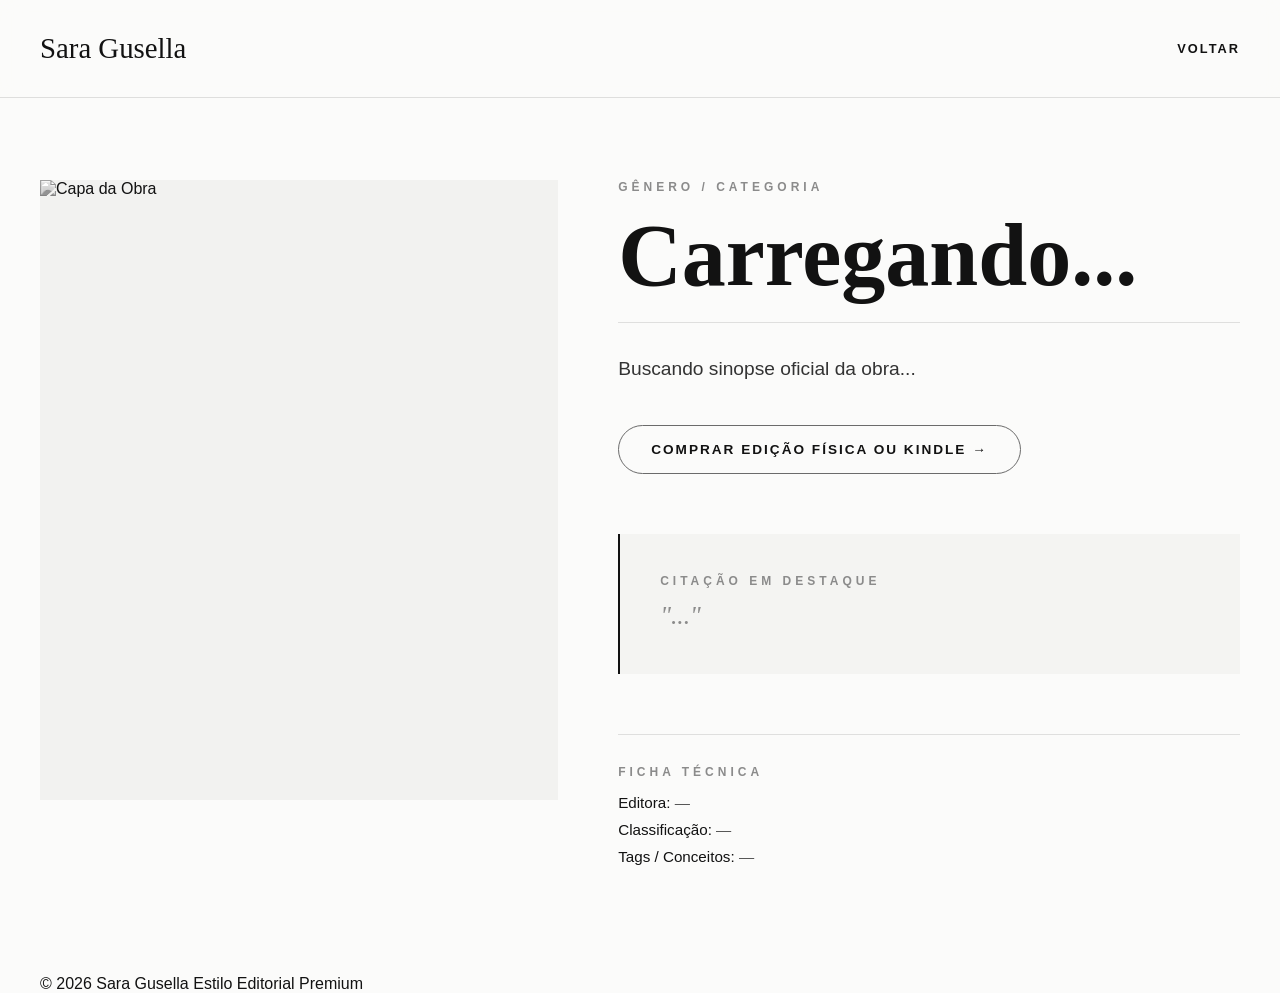
==== book-details.html @ 02fc88fa "primeira versão" ====
<!DOCTYPE html>
<html lang="pt-BR">
<head>
    <meta charset="UTF-8">
    <meta name="viewport" content="width=device-width, initial-scale=1.0">
    <title>Sara Gusella — Detalhes da Obra</title>
    <link rel="stylesheet" href="styles.css">
    
    <script src="https://cdnjs.cloudflare.com/ajax/libs/gsap/3.12.2/gsap.min.js" defer></script>
    <script src="https://cdnjs.cloudflare.com/ajax/libs/gsap/3.12.2/ScrollTrigger.min.js" defer></script>
    <script src="books-data.js" defer></script>
    <script src="book-details.js" defer></script>
</head>
<body>

    <header class="navbar_component">
        <a href="index.html" class="navbar_logo">Sara Gusella</a>
        <a href="index.html" class="navbar_menu-custom" style="text-decoration:none; color:inherit;">Voltar</a>
    </header>

    <main class="container-default">
        <section class="section_book-hero">
            <div class="book-hero_grid">
                
                <div class="book-sticky-cover" id="cover-frame">
                    <img id="dynamic-cover" src="" alt="Capa da Obra">
                </div>
                
                <div class="book-details_content">
                    <span class="editorial-label" id="dynamic-genre">Gênero / Categoria</span>
                    <h1 class="book-meta-headline" id="dynamic-title">Carregando...</h1>
                    
                    <div class="howkins-line" style="margin-bottom: 30px;"></div>
                    
                    <p class="book-extended-desc" id="dynamic-desc">Buscando sinopse oficial da obra...</p>
                    
                    <a href="#" id="dynamic-amazon-link" target="_blank" class="howkins-btn-round" style="display: inline-block; text-decoration: none;">Comprar Edição Física ou Kindle →</a>
                    
                    <div class="preview-chapter_box">
                        <span class="editorial-label" style="margin-bottom: 10px;">Citação em Destaque</span>
                        <p class="preview-text" id="dynamic-quote">"..."</p>
                    </div>

                    <div class="technical-specs-box">
                        <span class="editorial-label" style="margin-bottom: 15px;">Ficha Técnica</span>
                        <div class="spec-item"><strong>Editora:</strong> <span id="dynamic-publisher">—</span></div>
                        <div class="spec-item"><strong>Classificação:</strong> <span id="dynamic-volume">—</span></div>
                        <div class="spec-item"><strong>Tags / Conceitos:</strong> <span id="dynamic-specs">—</span></div>
                    </div>
                </div>

            </div>
        </section>

        <div class="footer_bottom-bar">
            <span>© 2026 Sara Gusella</span>
            <span>Estilo Editorial Premium</span>
        </div>
    </main>
</body>
</html>
---- styles.css ----
* {
    margin: 0;
    padding: 0;
    box-sizing: border-box;
    -webkit-font-smoothing: antialiased;
}

:root {
    --bg-main: #fbfbfa;
    --text-dark: #121212;
    --text-muted: #8b8b8b;

    --line-color: rgba(18, 18, 18, 0.12);
    --font-serif: 'Instrument Serif', serif;
    --font-sans: 'Mona Sans', sans-serif;
    --howkins-gradient: linear-gradient(135deg, #b83321, #db5c3d);
}

html, body {
    background-color: var(--bg-main);
    color: var(--text-dark);
    font-family: var(--font-sans);
    overflow-x: hidden;
    scroll-behavior: smooth;
}

img, .editorial-book-card, .text-line-wrapper, .course-row-item, .gallery-floating_item, video {
    will-change: transform, opacity;
}

.howkins-line {
    width: 100%;
    height: 1px;
    background-color: var(--line-color);
    transform-origin: left;
}

.container-default {
    max-width: 1400px;
    width: 100%;
    margin: 0 auto;
    padding: 0 40px;
}

.editorial-label {
    font-size: 0.75rem;
    text-transform: uppercase;
    letter-spacing: 4px;
    color: var(--text-muted);
    margin-bottom: 20px;
    display: block;
    font-weight: 600;
}

/* =========================================================================
   MOTION UTILITIES
   ========================================================================= */
.text-line-wrapper {
    overflow: hidden;
    position: relative;
    display: block;
}

.text-line-child {
    display: block;
    transform: translateY(100%);
    opacity: 0;
}

/* =========================================================================
   NAVBAR & FIXED STRUCTURE
   ========================================================================= */
.navbar_component {
    position: fixed;
    top: 0;
    left: 0;
    width: 100%;
    display: flex;
    justify-content: space-between;
    align-items: center;
    padding: 32px 40px;
    z-index: 100;
    background: rgba(251, 251, 250, 0.85);
    backdrop-filter: blur(12px);
    -webkit-backdrop-filter: blur(12px);
    border-bottom: 1px solid var(--line-color);
}

.navbar_logo {
    font-family: var(--font-serif);
    font-size: 1.8rem;
    font-weight: 500;
    color: var(--text-dark);
    text-decoration: none;
}

.navbar_menu-custom {
    display: flex;
    align-items: center;
    gap: 8px;
    cursor: pointer;
    font-size: 0.8rem;
    text-transform: uppercase;
    letter-spacing: 2px;
    font-weight: 600;
}

.menu_icon-lines span {
    display: block;
    width: 22px;
    height: 1px;
    background-color: var(--text-dark);
    margin: 5px 0;
}

/* =========================================================================
   PÁGINA PRINCIPAL
   ========================================================================= */
.section_home-header {
    min-height: 100vh;
    padding-top: 140px;
    display: flex;
    flex-direction: column;
    justify-content: space-between;
    background: var(--howkins-gradient);
    color: #fbfbfa;
    position: relative;
    padding-bottom: 60px;
}

.home-header_element {
    padding: 40px 0;
    text-align: center;
}

.hero-title-large {
    font-family: var(--font-serif);
    font-size: 10vw;
    line-height: 0.95;
    font-weight: 400;
    letter-spacing: -2px;
}

.hero-title-large em {
    font-style: italic;
    color: rgb(179, 181, 179);
}

.home-header_stories-wrap {
    width: 100%;
    margin-top: 60px;
    padding-bottom: 40px;
}

.home-header_stories {
    display: grid;
    grid-template-columns: 1fr;
    gap: 20px;
    max-width: 1200px;
    margin: 0 auto;
}

@media (min-width: 768px) {
    .home-header_stories { grid-template-columns: 1.1fr 0.9fr; }
}

.home-header_story {
    width: 100%;
    height: 520px;
    overflow: hidden;
    background-color: #f2f2f0;
}

.home-header_story img {
    width: 100%;
    height: 100%;
    object-fit: cover;
    filter: grayscale(100%);
    transition: filter 0.6s cubic-bezier(0.16, 1, 0.3, 1);
}

.home-header_story:hover img {
    filter: grayscale(0%);
}


.home-header_stories-trigger {
    display: flex;
    justify-content: center;
    align-items: center;
    gap: 20px;
    max-width: 900px;
    margin: 40px auto 0 auto;
    width: 100%;
    padding: 0 20px;
}

.hero-photo-box {
    width: 100%;
    height: 480px;
    overflow: hidden;
    border-radius: 24px;
    background: rgba(255,255,255,0.1);
}

.hero-photo-box img {
    width: 100%;
    height: 100%;
    object-fit: cover;
}

#hero-photo-secondary {
    width: 0%;
    opacity: 0;
}

.hero-btn-container {
    display: flex;
    justify-content: center;
    margin-top: 30px;
}

.howkins-btn-round {
    display: inline-flex;
    align-items: center;
    gap: 12px;
    border: 1px solid #6b6b6b;
    background: transparent;
    padding: 16px 32px;
    border-radius: 100px;
    text-transform: uppercase;
    font-size: 0.8rem;
    font-weight: 700;
    letter-spacing: 2px;
    text-decoration: none;
    color: black;
    transition: background 0.3s, color 0.3s;
}

.howkins-btn-round:hover {
    background: #fbfbfa;
    color: var(--text-dark);
}

.author_name_giant {
    font-family: var(--font-serif);
    font-size: 12vw;
    text-align: center;
    text-transform: uppercase;
    line-height: 0.8;
    margin-top: 60px;
}

/* =========================================================================
   PÁGINA PRINCIPAL
   ========================================================================= */
.section_home-about {
    padding: 120px 0;
}

.home-about_title-wrap h2 {
    font-family: var(--font-serif);
    font-size: 5.5vw;
    line-height: 1.1;
    font-weight: 400;
    margin-bottom: 40px;
}

.home-about_info-grid {
    display: grid;
    grid-template-columns: 1fr;
    gap: 60px;
    align-items: center;
    margin-top: 60px;
}

@media (min-width: 768px) {
    .home-about_info-grid { grid-template-columns: 1fr 1.2fr; }
}

.home-about_image_frame {
    width: 100%;
    height: 550px;
    overflow: hidden;
}

.home-about_image_frame img {
    width: 100%;
    height: 100%;
    object-fit: cover;
    filter: grayscale(100%);
}

.home-about_paragraph_box p {
    font-size: 1.4rem;
    line-height: 1.6;
    font-weight: 300;
    color: #222;
    margin-bottom: 30px;
}

/* =========================================================================
   ACERVO DE LIVROS 
   ========================================================================= */
.section_feature-book {
    padding: 100px 0;
}

.editorial-grid-title {
    font-family: var(--font-serif);
    font-size: 5rem;
    font-weight: 400;
    margin-bottom: 60px;
    letter-spacing: -1px;
}

.universe-title-group {
    font-family: var(--font-serif);
    font-size: 3rem;
    font-weight: 400;
    margin: 40px 0 60px 0;
    letter-spacing: -0.5px;
}

.books-editorial-grid {
    display: grid;
    grid-template-columns: 1fr;
    gap: 60px 40px;
    margin-bottom: 100px;
}

@media (min-width: 768px) {
    .books-editorial-grid { grid-template-columns: repeat(2, 1fr); }
}

@media (min-width: 1100px) {
    .books-editorial-grid { grid-template-columns: repeat(3, 1fr); }
}

.books-editorial-list {
    display: flex;
    flex-direction: column;
}

.book-editorial-row {
    display: grid;
    grid-template-columns: 1fr;
    padding: 60px 0;
    border-top: 1px solid var(--line-color);
    align-items: start;
    gap: 40px;
    position: relative;
}

@media (min-width: 768px) {
    .book-editorial-row { grid-template-columns: 1fr 1.5fr 1fr; }
}

.book-row_title {
    font-family: var(--font-serif);
    font-size: 2.8rem;
    font-weight: 400;
    text-decoration: none;
    color: var(--text-dark);
}

.book-row_desc {
    font-size: 1rem;
    line-height: 1.6;
    color: #333;
    font-weight: 400;
}

.book-row_cover-preview {
    width: 180px;
    height: 260px;
    background: #121212;
    border-radius: 8px;
    overflow: hidden;
    box-shadow: 0 15px 35px rgba(0,0,0,0.15);
    justify-self: center;
}

.book-row_cover-preview img {
    width: 100%;
    height: 100%;
    object-fit: cover;
}

.editorial-book-card {
    display: flex;
    flex-direction: column;
    text-decoration: none;
    color: var(--text-dark);
}

.editorial-img-wrapper {
    width: 100%;
    height: 450px;
    overflow: hidden;
    background-color: #f2f2f0;
    margin-bottom: 24px;
    position: relative;
}

.editorial-img-wrapper img {
    width: 100%;
    height: 100%;
    object-fit: cover;
    filter: grayscale(100%);
    transition: transform 0.6s cubic-bezier(0.16, 1, 0.3, 1), filter 0.5s;
}

.book-quote-overlay {
    position: absolute;
    top: 0;
    left: 0;
    width: 100%;
    height: 100%;
    background: rgba(18, 18, 18, 0.92);
    color: #fbfbfa;
    padding: 32px;
    display: flex;
    align-items: center;
    justify-content: center;
    text-align: center;
    font-family: var(--font-serif);
    font-size: 1.4rem;
    font-style: italic;
    opacity: 0;
    transition: opacity 0.4s ease;
    pointer-events: none;
    line-height: 1.4;
}

.editorial-book-card:hover .book-quote-overlay {
    opacity: 1;
}

.editorial-book-card:hover .editorial-img-wrapper img {
    transform: scale(1.04);
    filter: grayscale(0%);
}

.book-meta-tags {
    display: flex;
    justify-content: space-between;
    font-size: 0.75rem;
    text-transform: uppercase;
    letter-spacing: 1px;
    color: var(--text-muted);
    margin-bottom: 12px;
    font-weight: 600;
}

.book-title-editorial {
    font-family: var(--font-serif);
    font-size: 1.9rem;
    font-weight: 400;
    line-height: 1.1;
    margin-bottom: 8px;
}

.book-desc-editorial {
    font-size: 0.9rem;
    color: var(--text-muted);
    line-height: 1.6;
    font-weight: 300;
    margin-bottom: 20px;
}

.editorial-action-link {
    font-size: 0.75rem;
    text-transform: uppercase;
    letter-spacing: 2px;
    font-weight: 700;
    padding-bottom: 4px;
    border-bottom: 1px solid var(--text-dark);
    width: max-content;
    transition: padding-left 0.3s;
}

.editorial-book-card:hover .editorial-action-link {
    padding-left: 6px;
}

/* =========================================================================
   SECTION 4
   ========================================================================= */
.section_home-stories {
    background-color: #121212;
    color: #fbfbfa;
    padding: 140px 0;
    text-align: center;
}

.home-stories_text-giant {
    font-family: var(--font-serif);
    font-size: 5vw;
    line-height: 1.2;
    font-weight: 400;
    max-width: 1000px;
    margin: 0 auto;
}

.section_floating-mosaic {
    padding: 140px 0;
    background: var(--bg-main);
    text-align: center;
    position: relative;
}

.floating-mosaic_title {
    font-family: var(--font-serif);
    font-size: 6vw;
    line-height: 1;
    max-width: 900px;
    margin: 0 auto 60px auto;
}

.gallery-floating_container {
    display: flex;
    justify-content: center;
    align-items: center;
    gap: 30px;
    width: 100%;
    margin-top: 40px;
    flex-wrap: wrap;
}

.gallery-floating_item {
    width: 280px;
    height: 380px;
    overflow: hidden;
    border-radius: 16px;
    box-shadow: 0 20px 40px rgba(0,0,0,0.08);
}

.gallery-floating_item img {
    width: 100%;
    height: 100%;
    object-fit: cover;
}

/* =========================================================================
   SECTION 5
   ========================================================================= */
.section_home-service {
    padding: 120px 0;
}

.service-item_row {
    display: flex;
    justify-content: space-between;
    align-items: center;
    padding: 40px 0;
    border-bottom: 1px solid var(--line-color);
}

.service-item_title {
    font-family: var(--font-serif);
    font-size: 2.5rem;
    font-weight: 400;
}

.service-item_tag {
    font-size: 0.8rem;
    text-transform: uppercase;
    letter-spacing: 2px;
    color: var(--text-muted);
}

/* =========================================================================
   SECTION 6
   ========================================================================= */
.section_home-video {
    position: relative;
    height: 60vh;
    background: linear-gradient(rgba(18,18,18,0.4), rgba(18,18,18,0.4)), url('https://images.unsplash.com/photo-1446776811953-b23d57bd21aa?auto=format&fit=crop&w=1920&q=80');
    background-size: cover;
    background-position: center;
    display: flex;
    align-items: center;
    color: #fbfbfa;
}

.section_cinematic-video {
    position: relative;
    height: 90vh;
    width: 100%;
    overflow: hidden;
    display: flex;
    align-items: center;
    color: #fbfbfa;
}

.video-automation_file {
    position: absolute;
    top: 50%;
    left: 50%;
    width: 100%;
    height: 100%;
    object-fit: cover;
    transform: translate(-50%, -50%);
    z-index: 1;
    pointer-events: none;
}

.video-section_overlay {
    position: absolute;
    top: 0;
    left: 0;
    width: 100%;
    height: 100%;
    background: rgba(18, 18, 18, 0.45);
    z-index: 2;
}

.video-section_content {
    position: relative;
    z-index: 3;
    width: 100%;
}

.video-text_serif {
    font-family: var(--font-serif);
    font-size: 5rem;
    font-weight: 400;
    line-height: 1;
    margin-bottom: 30px;
    text-align: right;
}

.video-text_sans {
    font-size: 1.15rem;
    line-height: 1.7;
    max-width: 500px;
    font-weight: 400;
}

.video-section_content h3 {
    font-family: var(--font-serif);
    font-size: 4rem;
    font-weight: 400;
    max-width: 900px;
    line-height: 1.1;
}

/* =========================================================================
   SECTION 7
   ========================================================================= */
.courses-section-brutal {
    background-color: #121212;
    color: #fbfbfa;
    padding: 120px 0;
}

.course-table-list {
    margin-top: 40px;
}

.course-row-item {
    display: grid;
    grid-template-columns: 1fr;
    padding: 40px 0;
    border-bottom: 1px solid rgba(251,251,250,0.15);
    align-items: center;
    gap: 20px;
}

@media (min-width: 768px) {
    .course-row-item { grid-template-columns: 100px 2fr 1fr; }
}

.course-row-item:hover {
    background-color: rgba(251,251,250,0.02);
    padding-left: 12px;
    transition: all 0.3s ease;
}

.course-row-id {
    font-family: var(--font-serif);
    font-size: 1.2rem;
    color: #888;
}

.course-row-name {
    font-family: var(--font-serif);
    font-size: 2.2rem;
    font-weight: 400;
}

.course-row-link {
    color: #fbfbfa;
    text-decoration: none;
    font-size: 0.8rem;
    text-transform: uppercase;
    letter-spacing: 2px;
    border: 1px solid rgba(251,251,250,0.3);
    padding: 14px 28px;
    border-radius: 100px;
    width: max-content;
    transition: all 0.3s;
}

@media (min-width: 768px) {
    .course-row-link { justify-self: end; }
}

.course-row-link:hover {
    background: #fbfbfa;
    color: #121212;
}

/* =========================================================================
   SECTION 8
   ========================================================================= */
.section_home-gallery {
    padding: 120px 0;
}

.home_gallery-mosaic {
    display: grid;
    grid-template-columns: 1fr;
    gap: 30px;
    margin-top: 60px;
}

@media (min-width: 768px) {
    .home_gallery-mosaic { grid-template-columns: repeat(3, 1fr); }
}

.gallery_mosaic-item {
    width: 100%;
    height: 480px;
    overflow: hidden;
}

.gallery_mosaic-item img {
    width: 100%;
    height: 100%;
    object-fit: cover;
    filter: grayscale(100%);
    transition: transform 0.6s, filter 0.5s;
}

.gallery_mosaic-item:hover img {
    transform: scale(1.03);
    filter: grayscale(0%);
}

/* =========================================================================
   SECTION 9
   ========================================================================= */
.section_testimonial {
    padding: 120px 0;
    background-color: #f4f4f2;
}

.testimonial-card_howkins {
    display: grid;
    grid-template-columns: 1fr;
    gap: 40px;
    align-items: center;
    background: var(--bg-main);
    padding: 40px;
    border: 1px solid var(--line-color);
}

@media (min-width: 768px) {
    .testimonial-card_howkins { grid-template-columns: 300px 1fr; }
}

.testimonial-author-img {
    width: 100%;
    height: 300px;
    object-fit: cover;
    filter: grayscale(100%);
}

.testimonial-quote-text {
    font-size: 1.35rem;
    line-height: 1.6;
    font-weight: 300;
    color: #222;
    margin-bottom: 20px;
}

.testimonial-signature-author {
    font-family: var(--font-serif);
    font-size: 1.5rem;
}

/* =========================================================================
   SECTION 10
   ========================================================================= */
.newsletter-premium {
    background-color: #121212;
    color: #fbfbfa;
    padding: 120px 40px;
    border-top: 1px solid rgba(255,255,255,0.08);
}

.newsletter-container {
    max-width: 850px;
    margin: 0 auto;
    text-align: center;
}

.newsletter-title {
    font-family: var(--font-serif);
    font-size: 4rem;
    margin-bottom: 24px;
    font-weight: 400;
    line-height: 1;
}

.newsletter-form {
    margin-top: 48px;
    display: flex;
    flex-direction: column;
    gap: 20px;
    width: 100%;
}

@media (min-width: 768px) {
    .newsletter-form {
        flex-direction: row;
        border-bottom: 1px solid rgba(251, 251, 250, 0.25);
        padding-bottom: 12px;
    }
}

.newsletter-input {
    background: transparent;
    border: none;
    border-bottom: 1px solid rgba(251, 251, 250, 0.15);
    color: #fbfbfa;
    padding: 14px;
    font-family: var(--font-sans);
    font-size: 1.05rem;
    width: 100%;
    outline: none;
}

@media (min-width: 768px) {
    .newsletter-input { border-bottom: none; }
}

.newsletter-submit {
    background: transparent;
    border: none;
    color: #fbfbfa;
    text-transform: uppercase;
    letter-spacing: 2px;
    font-weight: 700;
    font-size: 0.85rem;
    cursor: pointer;
    padding: 12px 24px;
    white-space: nowrap;
    transition: opacity 0.3s;
}

.newsletter-submit:hover {
    opacity: 0.6;
}

/* =========================================================================
   FOOTER STRUCTURE
   ========================================================================= */
.section_footer {
    padding: 100px 0 40px 0;
    border-top: 1px solid var(--line-color);
}

.footer_main-layout {
    display: grid;
    grid-template-columns: 1fr;
    gap: 60px;
}

@media (min-width: 768px) {
    .footer_main-layout { grid-template-columns: 2fr 1fr; }
}

.footer_giant-text {
    font-family: var(--font-serif);
    font-size: 5rem;
    line-height: 1;
}

.footer_links-stack {
    display: flex;
    flex-direction: column;
    gap: 16px;
    list-style: none;
}

.footer_links-stack a {
    color: var(--text-dark);
    text-decoration: none;
    font-size: 0.85rem;
    text-transform: uppercase;
    letter-spacing: 2px;
    font-weight: 600;
}

/* =========================================================================
   SUBPÁGINA INTERNA
   ========================================================================= */
.section_book-hero { 
    padding: 180px 0 100px 0; 
}

.book-hero_grid { 
    display: grid; 
    grid-template-columns: 1fr; 
    gap: 60px; 
}

@media (min-width: 768px) { 
    .book-hero_grid { grid-template-columns: 1fr 1.2fr; align-items: start; } 
}

.book-sticky-cover { 
    width: 100%; 
    height: 620px; 
    background-color: #f2f2f0; 
    overflow: hidden; 
}

.book-sticky-cover img { 
    width: 100%; 
    height: 100%; 
    object-fit: cover; 
    filter: grayscale(100%); 
}

.book-meta-headline { 
    font-family: var(--font-serif); 
    font-size: 5.5rem; 
    line-height: 0.95; 
    margin-bottom: 24px; 
}

.book-extended-desc { 
    font-size: 1.2rem; 
    line-height: 1.7; 
    font-weight: 300; 
    color: #333; 
    margin-bottom: 40px; 
}

.preview-chapter_box { 
    background-color: #f4f4f2; 
    padding: 40px; 
    border-left: 2px solid var(--text-dark); 
    margin: 60px 0; 
}

.preview-text { 
    font-family: var(--font-serif); 
    font-size: 1.6rem; 
    font-style: italic; 
    line-height: 1.4; 
    color: var(--text-muted); 
}

.technical-specs-box { 
    margin-top: 40px; 
    padding-top: 30px; 
    border-top: 1px solid var(--line-color); 
}

.spec-item { 
    font-size: 0.95rem; 
    margin-bottom: 10px; 
    color: #555; 
}

.spec-item strong { 
    color: var(--text-dark); 
    font-weight: 500; 
}

#dynamic-amazon-link{
     color: var(--text-dark);
    text-decoration: none;
    font-size: 0.85rem;
    text-transform: uppercase;
    letter-spacing: 2px;
    font-weight: 600;
}

/* =========================================================================
   MENU OVERLAY 
   ========================================================================= */
.menu-overlay-wrapper {
    position: fixed;
    top: 0;
    left: 0;
    width: 100%;
    height: 100vh;
    background-color: #121212;
    z-index: 200;
    display: flex;
    align-items: center;
    padding: 0 40px;
    transform: translateY(-100%);
    opacity: 0;
    transition: transform 0.6s cubic-bezier(0.16, 1, 0.3, 1), opacity 0.4s;
    pointer-events: none;
}

.menu-overlay-wrapper.is-open {
    transform: translateY(0%);
    opacity: 1;
    pointer-events: auto;
}

.menu-close_trigger {
    position: absolute;
    top: 32px;
    right: 40px;
    cursor: pointer;
    color: #fbfbfa;
    padding: 10px;
}

.menu-overlay_nav {
    max-width: 1200px;
    width: 100%;
    margin: 0 auto;
}

.menu-overlay_links {
    list-style: none;
    display: flex;
    flex-direction: column;
    gap: 24px;
}

.menu-overlay_links a {
    font-family: var(--font-serif);
    font-size: 4rem;
    color: #fbfbfa;
    text-decoration: none;
    line-height: 1;
    display: inline-block;
    transition: opacity 0.3s, transform 0.3s;
}

.menu-overlay_links a:hover {
    opacity: 0.5;
    transform: translateX(10px);
}

@media (max-width: 768px) {
    .menu-overlay_links a {
        font-size: 2.8rem;
    }
}

@media (max-width: 768px) {
    .gallery-floating_item {
        width: 100% !important;
        height: 300px !important;
        margin-top: 0 !important;
    }
    .gallery-floating_container {
        flex-direction: column;
        gap: 20px !important;
    }
}

.service-list_container a.service-item_row:hover .book-row_title {
    opacity: 0.6;
    transform: translateX(6px);
    transition: all 0.3s ease;
}

.service-list_container a.service-item_row:hover .service-item_tag {
    opacity: 0.8;
    transition: all 0.3s ease;
}

.assinatura-aj {
            display: inline-flex; align-items: center; gap: 10px; margin-top: 25px;
            padding: 8px 20px; background: rgba(60, 83, 120, 0.1);
            border-radius: 50px; border: 1px solid rgba(87, 146, 202, 0.3);
            text-decoration: none; transition: all 0.3s ease;
        }
        .assinatura-aj:hover { background: rgba(60, 83, 120, 0.3); transform: translateY(-2px); }
        .assinatura-txt { font-size: 0.8rem; text-transform: uppercase; letter-spacing: 2px; color: black; }
        .assinatura-nome { font-weight: 700; color: #b83321; }
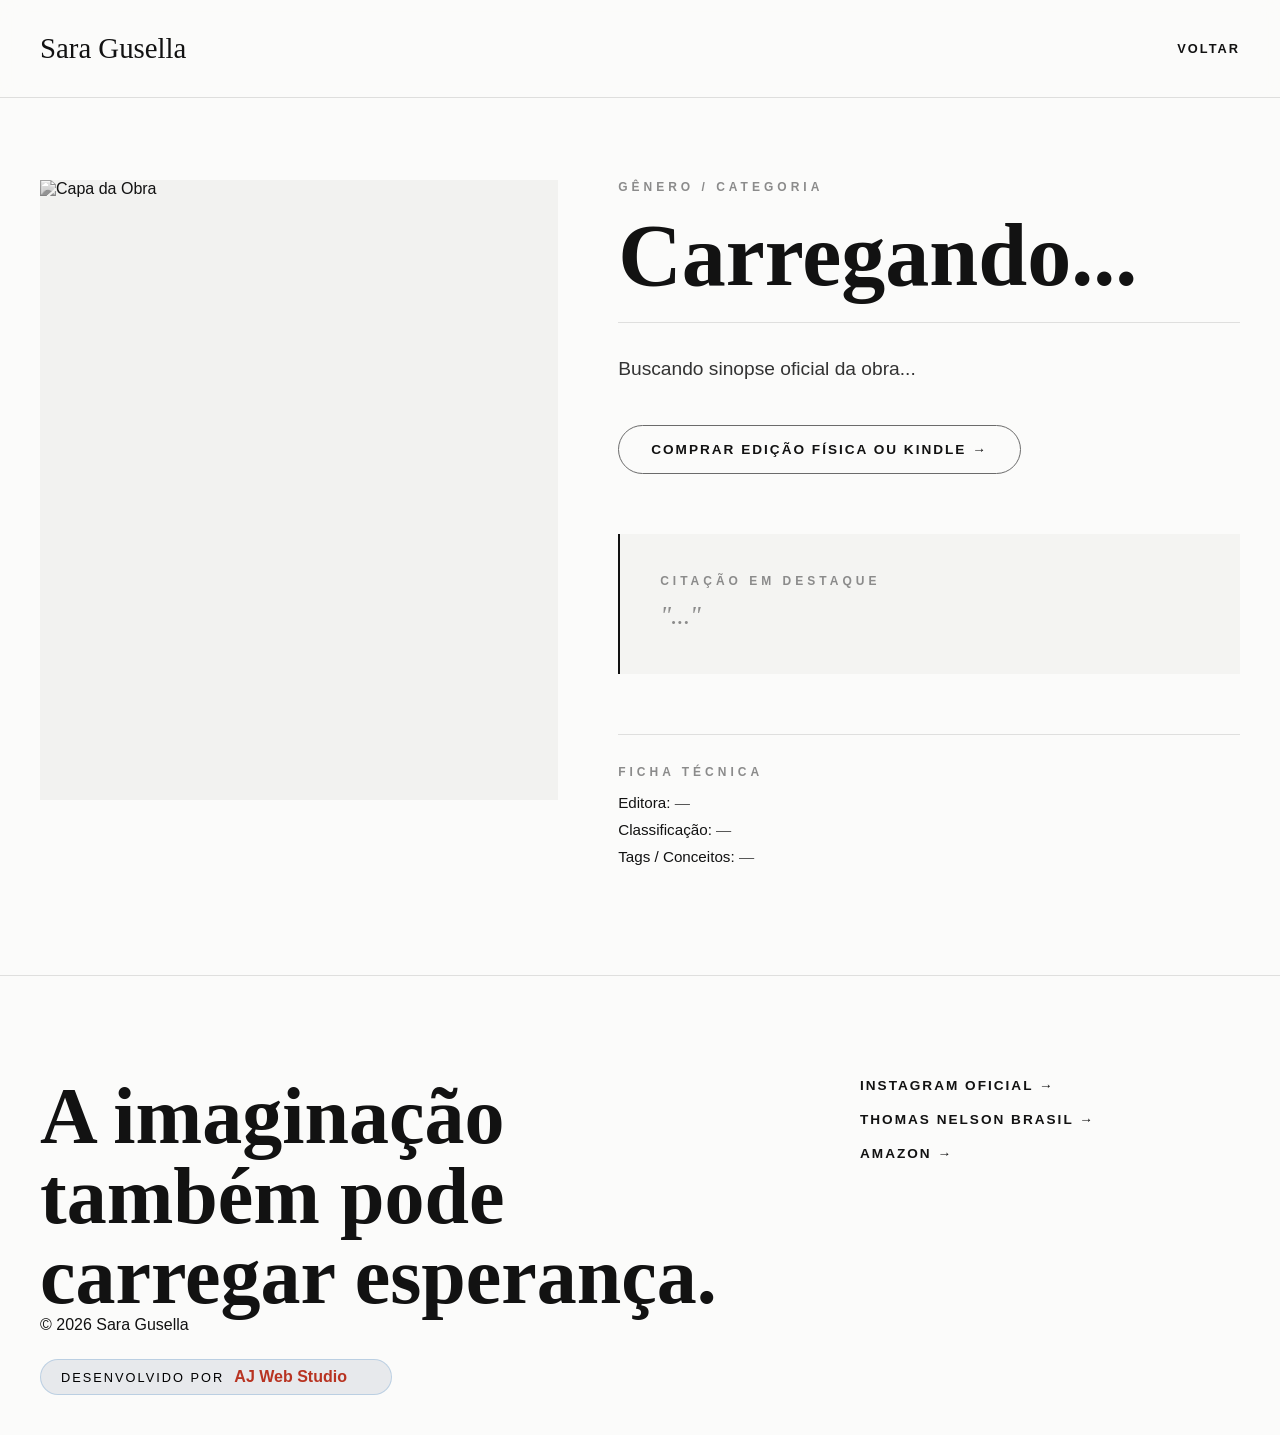
==== commit 08f4bd49: "att footer" ====
--- a/book-details.html
+++ b/book-details.html
@@ -51,11 +51,27 @@
 
             </div>
         </section>
-
-        <div class="footer_bottom-bar">
-            <span>© 2026 Sara Gusella</span>
-            <span>Estilo Editorial Premium</span>
-        </div>
     </main>
+    <footer class="section_footer">
+            <div class="container-default">
+                <div class="footer_main-layout">
+                    <h2 class="footer_giant-text">A imaginação também pode carregar esperança.</h2>
+                    <ul class="footer_links-stack">
+                        <li><a href="https://www.instagram.com/saragusella/" target="_blank">Instagram Oficial →</a></li>
+                        <li><a href="https://thomasnelson.com.br/collections/livros-de-sara-gusella?srsltid=AfmBOopkSMgbFpuqwZSe6NeAgQNAhoncEiGToL9a3iXBi2vLIW1GGT3A">Thomas Nelson Brasil →</a></li>
+                        <li><a href="https://www.amazon.com.br/stores/Sara-Gusella/author/B0922XXBBC?ref=ap_rdr&shoppingPortalEnabled=true">Amazon →</a></li>
+                    </ul>
+                </div>
+                <div class="footer_bottom-bar">
+                    <span>© 2026 Sara Gusella</span>
+                    <br>
+                      <a href="https://ajwebstudio.vercel.app/" target="_blank" class="assinatura-aj">
+            <span class="assinatura-txt">Desenvolvido por</span>
+            <span class="assinatura-nome">AJ Web Studio</span>
+            <svg width="14" height="14" viewBox="0 0 24 24" fill="none" stroke="var(--blue-light)" stroke-width="2" stroke-linecap="round" stroke-linejoin="round"><path d="M5 12h14M12 5l7 7-7 7"/></svg>
+        </a>
+                </div>
+            </div>
+        </footer>
 </body>
 </html>
